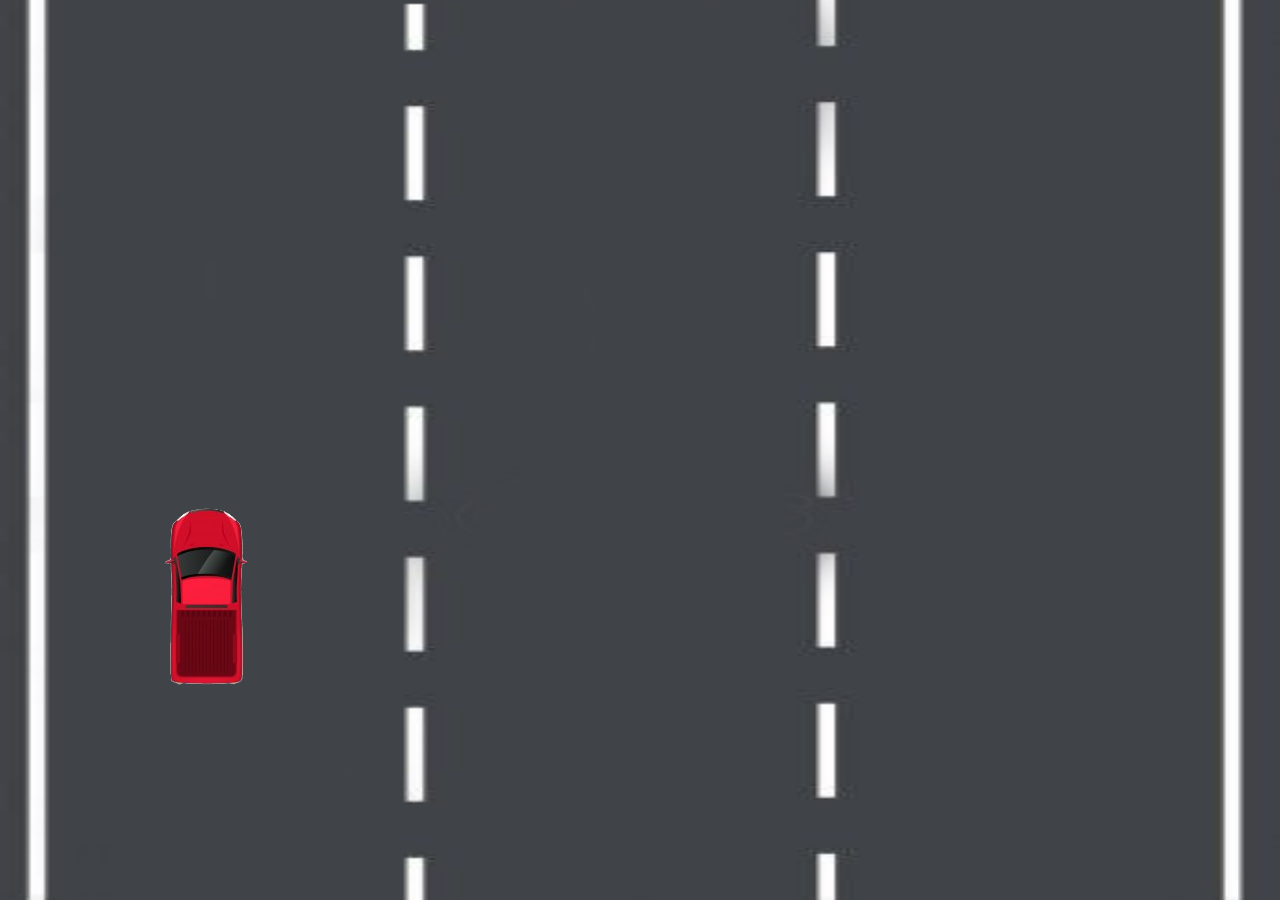
==== game.html @ 4aba867e "Add files via upload" ====
<!DOCTYPE html>
<html charset="utf-8">
  <head>
    <meta name="viewport" content="width=device-width, initial-scale=1.0" />
    <title>זהיר בדרכים</title>
    <link
      rel="stylesheet"
      type="text/css"
      href="assets/css/bootstrap.min.css"
    />
    <script src="assets/js/jquery.js"></script>
    <script src="assets/js/bootstrap.bundle.min.js"></script>
    <link rel="stylesheet" type="text/css" href="assets/css/animate.min.css" />
    <link rel="stylesheet" type="text/css" href="game.css" />
    <script src="codegame.js"></script>
  </head>
  <body>
    <container id="gameScreen">
      <canvas id="canvas"></canvas>
    </container>
  </body>
</html>
---- game.css ----
#canvas {
    background-color: salmon;
}
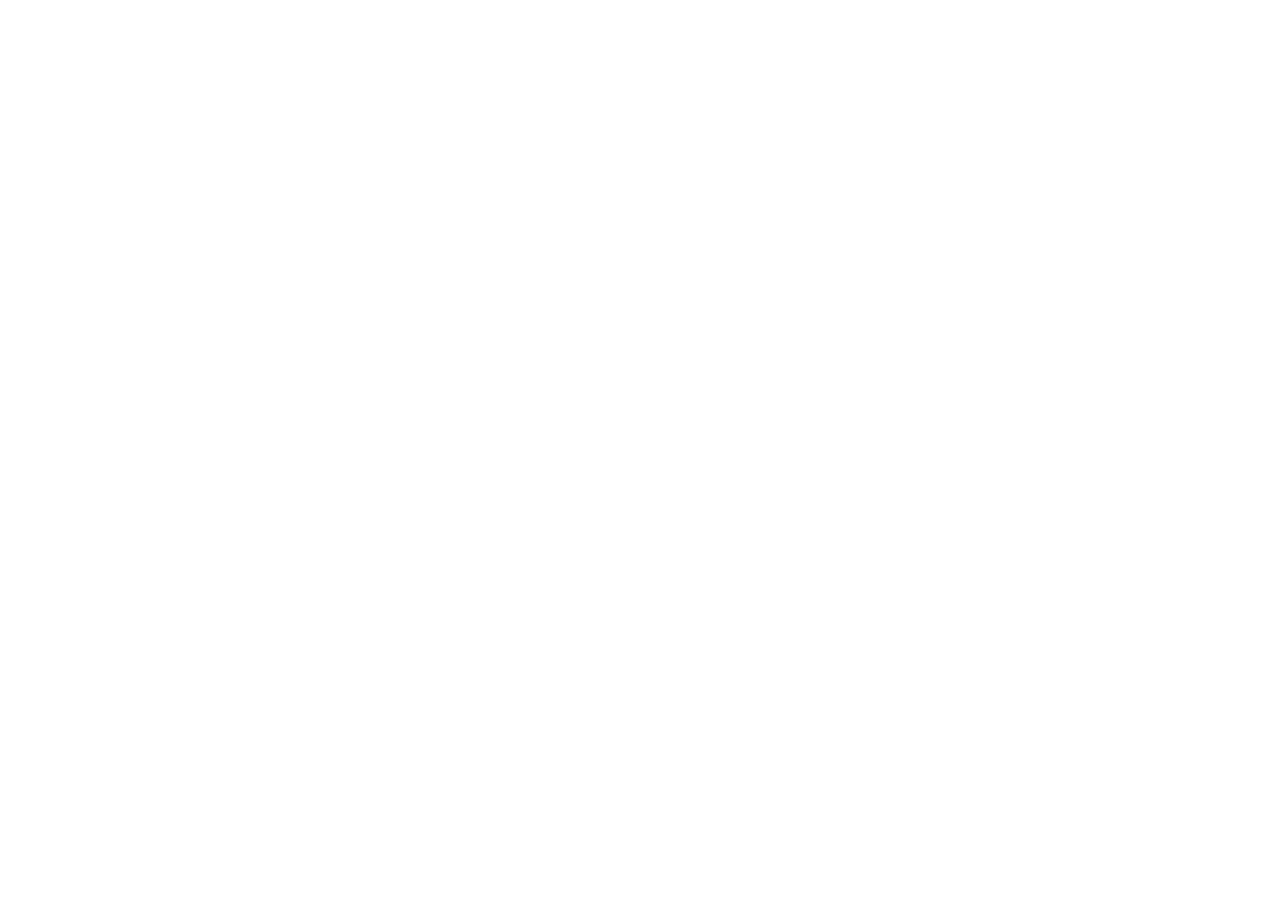
==== commit 7613984d: "changed positions" ====
--- a/game.html
+++ b/game.html
@@ -1,22 +1,22 @@
-<!DOCTYPE html>
-<html charset="utf-8">
-  <head>
-    <meta name="viewport" content="width=device-width, initial-scale=1.0" />
-    <title>זהיר בדרכים</title>
-    <link
-      rel="stylesheet"
-      type="text/css"
-      href="assets/css/bootstrap.min.css"
-    />
-    <script src="assets/js/jquery.js"></script>
-    <script src="assets/js/bootstrap.bundle.min.js"></script>
-    <link rel="stylesheet" type="text/css" href="assets/css/animate.min.css" />
-    <link rel="stylesheet" type="text/css" href="game.css" />
-    <script src="codegame.js"></script>
-  </head>
-  <body>
-    <container id="gameScreen">
-      <canvas id="canvas"></canvas>
-    </container>
-  </body>
-</html>
+<!DOCTYPE html>
+<html charset="utf-8">
+  <head>
+    <meta name="viewport" content="width=device-width, initial-scale=1.0" />
+    <title>זהיר בדרכים</title>
+    <link
+      rel="stylesheet"
+      type="text/css"
+      href="assets/css/bootstrap.min.css"
+    />
+    <script src="assets/js/jquery.js"></script>
+    <script src="assets/js/bootstrap.bundle.min.js"></script>
+    <link rel="stylesheet" type="text/css" href="assets/css/animate.min.css" />
+    <link rel="stylesheet" type="text/css" href="game.css" />
+    <script src="codegame.js"></script>
+  </head>
+  <body>
+    <container id="gameScreen">
+      <canvas id="canvas"></canvas>
+    </container>
+  </body>
+</html>
--- a/game.css
+++ b/game.css
@@ -1,3 +1,10 @@
-#canvas {
-    background-color: salmon;
+body {
+    width: 100%;
+    height: 100%;
+    margin: 0 auto;
+    overflow: hidden;
+    text-align: center;
+}
+
+#canvas {
 }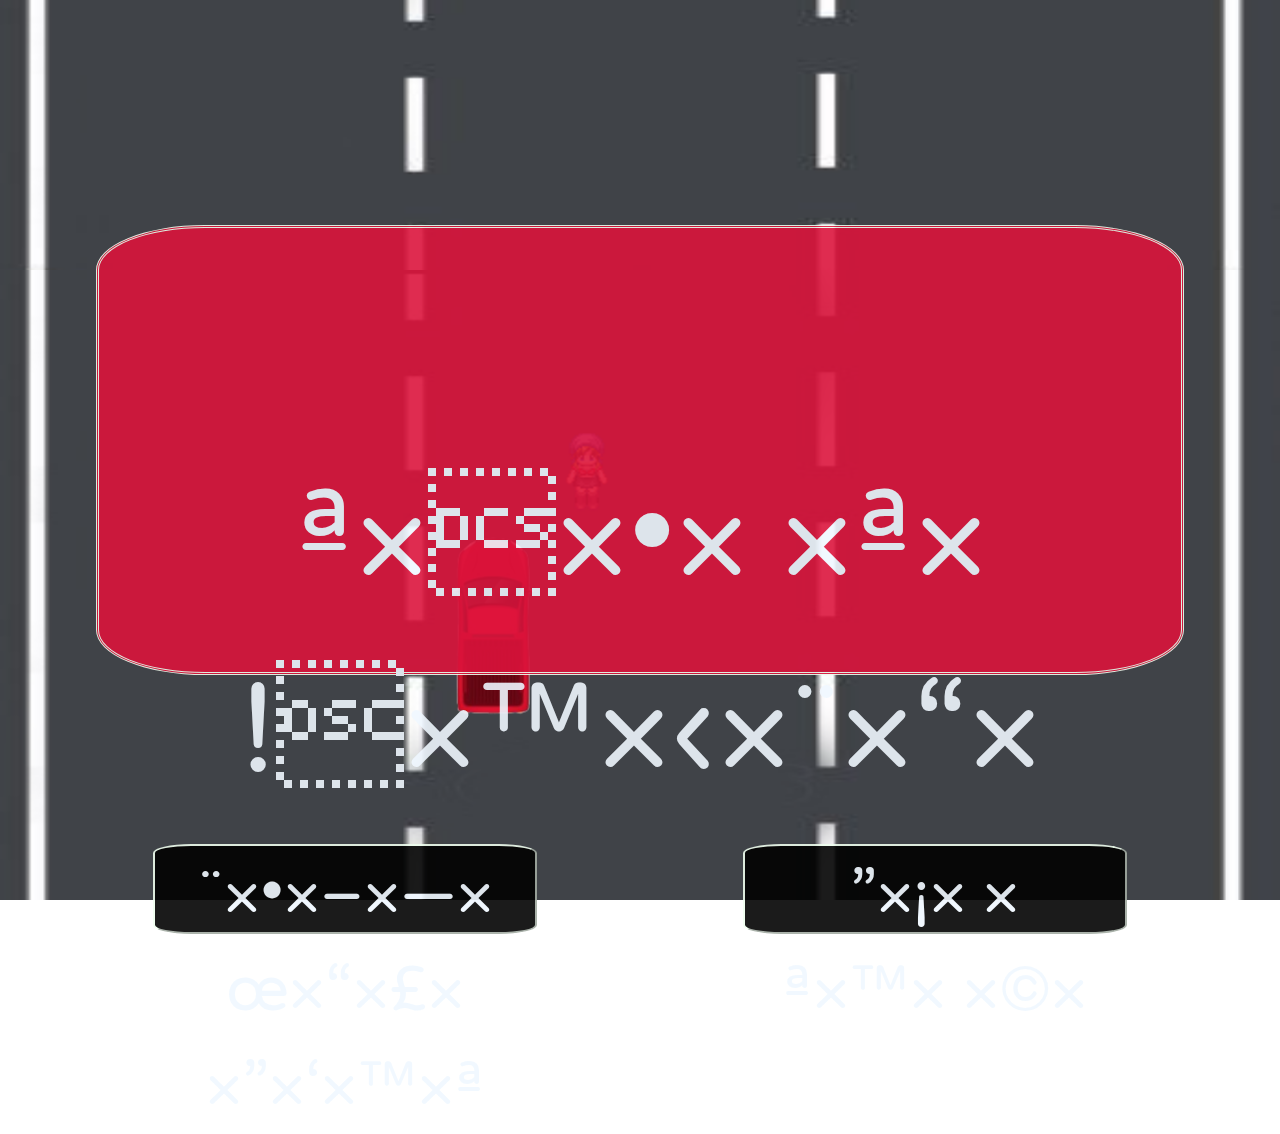
==== commit 5e5e1854: "Add files via upload" ====
--- a/game.html
+++ b/game.html
@@ -1,22 +1,27 @@
-<!DOCTYPE html>
-<html charset="utf-8">
-  <head>
-    <meta name="viewport" content="width=device-width, initial-scale=1.0" />
-    <title>זהיר בדרכים</title>
-    <link
-      rel="stylesheet"
-      type="text/css"
-      href="assets/css/bootstrap.min.css"
-    />
-    <script src="assets/js/jquery.js"></script>
-    <script src="assets/js/bootstrap.bundle.min.js"></script>
-    <link rel="stylesheet" type="text/css" href="assets/css/animate.min.css" />
-    <link rel="stylesheet" type="text/css" href="game.css" />
-    <script src="codegame.js"></script>
-  </head>
-  <body>
-    <container id="gameScreen">
-      <canvas id="canvas"></canvas>
-    </container>
-  </body>
-</html>
+<!DOCTYPE html>
+<html charset="utf-8">
+  <head>
+    <meta name="viewport" content="width=device-width, initial-scale=1.0" />
+    <title>זהיר בדרכים</title>
+    <link
+      rel="stylesheet"
+      type="text/css"
+      href="assets/css/bootstrap.min.css"
+    />
+    <script src="assets/js/jquery.js"></script>
+    <script src="assets/js/bootstrap.bundle.min.js"></script>
+    <link rel="stylesheet" type="text/css" href="assets/css/animate.min.css" />
+    <link rel="stylesheet" type="text/css" href="game.css" />
+    <script src="codegame.js"></script>
+  </head>
+  <body>
+    <container id="gameScreen">
+      <canvas id="canvas"></canvas>
+      <div id="message">
+        <p id="message_text">תאונת דרכים!</p>
+        <button id="button2">נסה שנית</button>
+        <button id="button1">חזור לדף הבית</button>
+      </div>
+    </container>
+  </body>
+</html>
--- a/game.css
+++ b/game.css
@@ -1,10 +1,56 @@
-body {
-    width: 100%;
-    height: 100%;
-    margin: 0 auto;
-    overflow: hidden;
-    text-align: center;
-}
-
-#canvas {
-}+@font-face {
+  font-family: valera;
+  src: url(fonts/VarelaRound-Regular.ttf);
+}
+
+* {
+  text-align: center;
+  direction: rtl;
+  font-family: valera;
+  margin: 0;
+  padding: 0;
+  box-sizing: border-box;
+}
+
+body {
+  width: 100%;
+  height: 100%;
+  overflow: hidden;
+  text-align: center;
+}
+
+#message {
+  display: none;
+  z-index: 1;
+  position: absolute;
+  width: 85vw;
+  height: 50vh;
+  left: 50%;
+  top: 50%;
+  transform: translate(-50%, -50%);
+  border-radius: 10%;
+  flex-wrap: wrap;
+  background-color: crimson;
+  color: aliceblue;
+  justify-content: space-between;
+  align-content: space-between;
+  border-style: double;
+  border-color: honeydew;
+}
+
+#message_text {
+  width: 100%;
+  margin-top: 20%;
+  font-size: 10vw;
+}
+
+button {
+  margin: 0% 5% 20% 5%;
+  width: 30vw;
+  height: 10vh;
+  font-size: 5vw;
+  background-color: black;
+  border-color: honeydew;
+  border-radius: 10%;
+  color: aliceblue;
+}
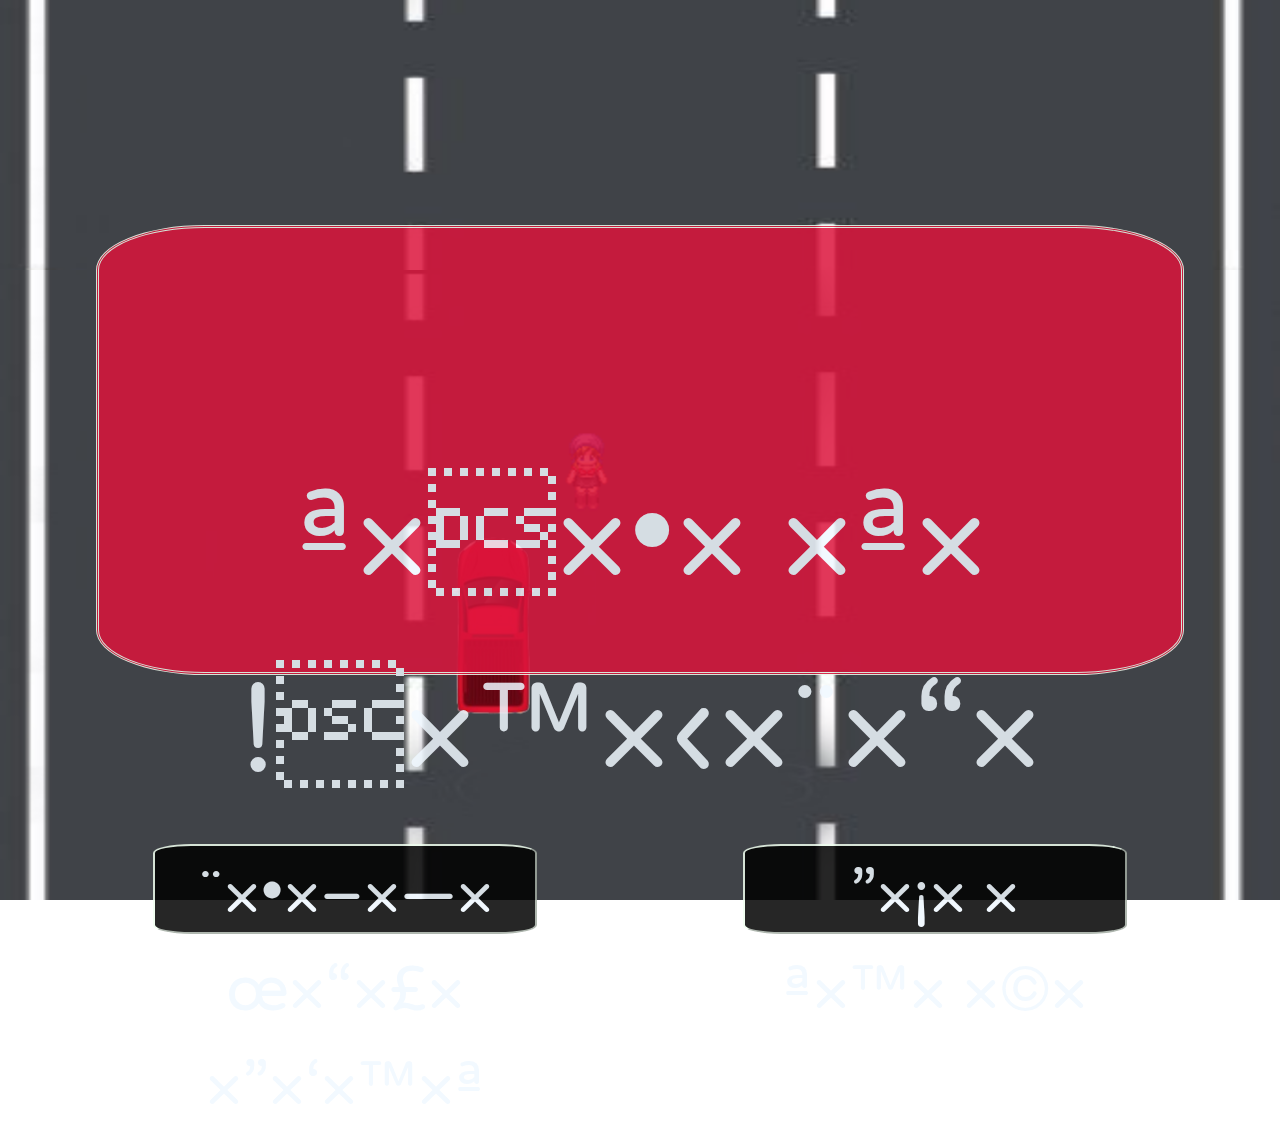
==== commit 42b2ea42: "Add files via upload" ====
--- a/game.html
+++ b/game.html
@@ -22,6 +22,15 @@
         <button id="button2">נסה שנית</button>
         <button id="button1">חזור לדף הבית</button>
       </div>
+      <div id="quiz">
+        <p id="question" class="text">Loadipisicing elit.icia 
+            dolorem rem harum animi quae error suscipit ut
+             consequuntur nulla quas doloremque!</p>
+        <p id="answer1" class="text answer">תאונת דרכים!</p>
+        <p id="answer2" class="text answer">תאונת דרכים!</p>
+        <p id="answer3" class="text answer">תאונת דרכים!</p>
+        <p id="answer4" class="text answer">תאונת דרכים!</p>
+      </div>
     </container>
   </body>
 </html>
--- a/game.css
+++ b/game.css
@@ -54,3 +54,37 @@
   border-radius: 10%;
   color: aliceblue;
 }
+#quiz {
+  display: none;
+  z-index: 1;
+  position: absolute;
+  width: 85vw;
+  height: 85vh;
+  left: 50%;
+  top: 50%;
+  transform: translate(-50%, -50%);
+  border-radius: 5vw;
+  flex-wrap: wrap;
+  background-color: cornflowerblue;
+  padding: 5vh 5vw 5vh 5vw;
+  color: aliceblue;
+  justify-content: space-between;
+  align-content: stretch;
+  border-style: double;
+  border-color: honeydew;
+}
+
+.text {
+  width: 100%;
+  background-color: rgba(0, 0, 139, 0.2);
+  display: flex;
+  justify-content: center;  
+  align-items: center;
+  border-radius: 1vw;
+}
+
+#question {
+  background-color:rgba(0, 0, 139, 0.397) ;
+  border-radius: 1vw;
+  color: aliceblue;
+}
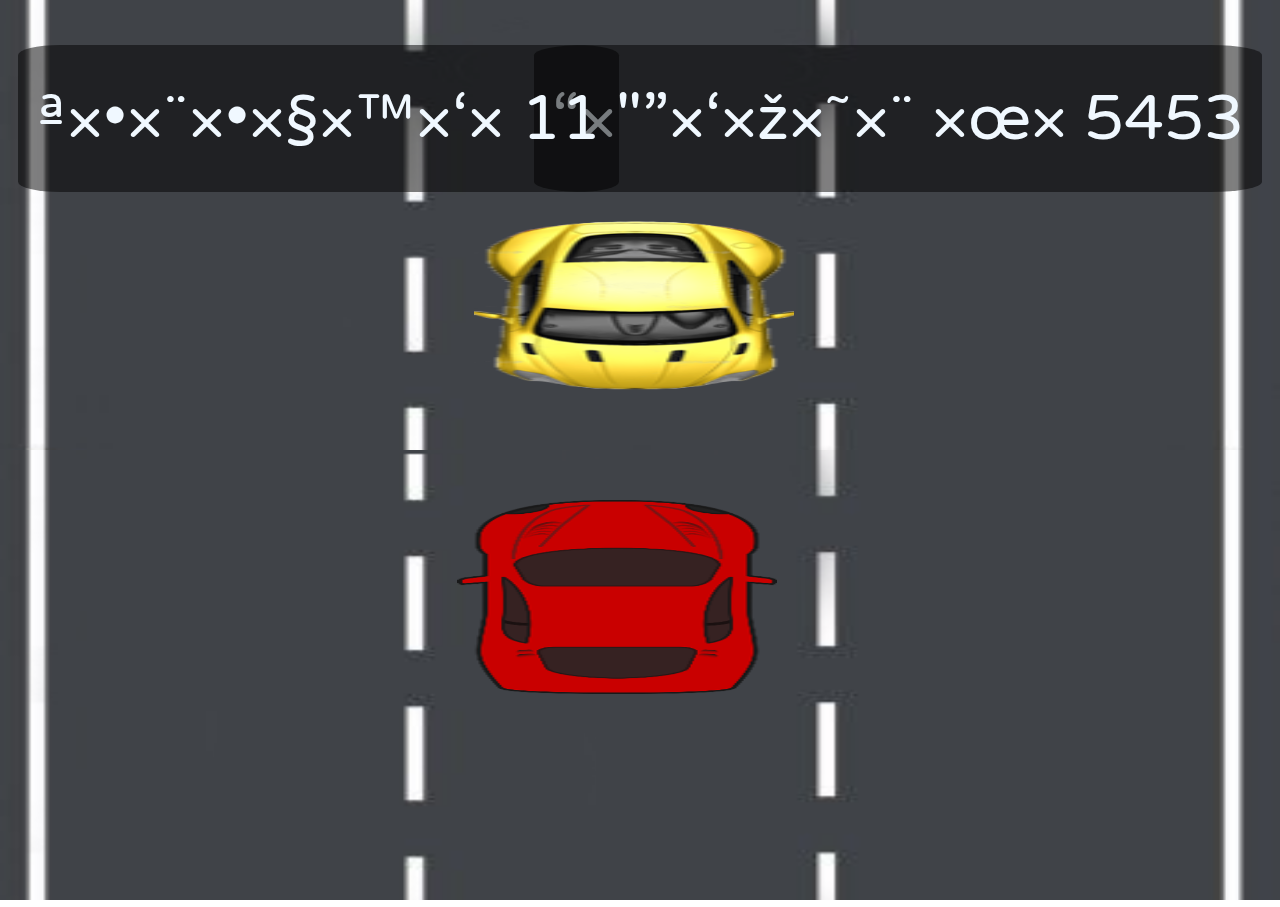
==== commit 9091cdfb: "Add files via upload" ====
--- a/game.html
+++ b/game.html
@@ -31,6 +31,8 @@
         <p id="answer3" class="text answer">תאונת דרכים!</p>
         <p id="answer4" class="text answer">תאונת דרכים!</p>
       </div>
+      <p id="timer"><span id="distance">5500</span> מטר לבה"ד</p>
+      <p id="policemanCounts"><span id="stops">11</span> ביקורות</p>
     </container>
   </body>
 </html>
--- a/game.css
+++ b/game.css
@@ -24,7 +24,6 @@
   z-index: 1;
   position: absolute;
   width: 85vw;
-  height: 50vh;
   left: 50%;
   top: 50%;
   transform: translate(-50%, -50%);
@@ -39,14 +38,17 @@
 }
 
 #message_text {
+  display: flex;
+  justify-content: center;  
+  align-items: center;
   width: 100%;
-  margin-top: 20%;
-  font-size: 10vw;
+  margin-top: 10%;
+  font-size: 8vw;
 }
 
 button {
-  margin: 0% 5% 20% 5%;
-  width: 30vw;
+  margin: 5% 5% 5% 5%;
+  padding: 2% 2% 2% 2%;
   height: 10vh;
   font-size: 5vw;
   background-color: black;
@@ -56,7 +58,7 @@
 }
 #quiz {
   display: none;
-  z-index: 1;
+  z-index: 2;
   position: absolute;
   width: 85vw;
   height: 85vh;
@@ -88,3 +90,27 @@
   border-radius: 1vw;
   color: aliceblue;
 }
+
+#timer {
+position: absolute;
+  top: 5vh;
+  right: 2vh;
+  font-size: 5vw;
+  background-color: rgba(0, 0, 0, 0.5);
+  border-radius: 7%;
+  color: aliceblue;
+  padding: 2vw 2vh 2vw 2vh;
+  z-index: 1;
+}
+
+#policemanCounts {
+  position: absolute;
+  top: 5vh;
+  left: 2vh;
+  font-size: 5vw;
+  background-color: rgba(0, 0, 0, 0.5);
+  border-radius: 7%;
+  color: aliceblue;
+  padding: 2vw 2vh 2vw 2vh;
+  z-index: 1;
+}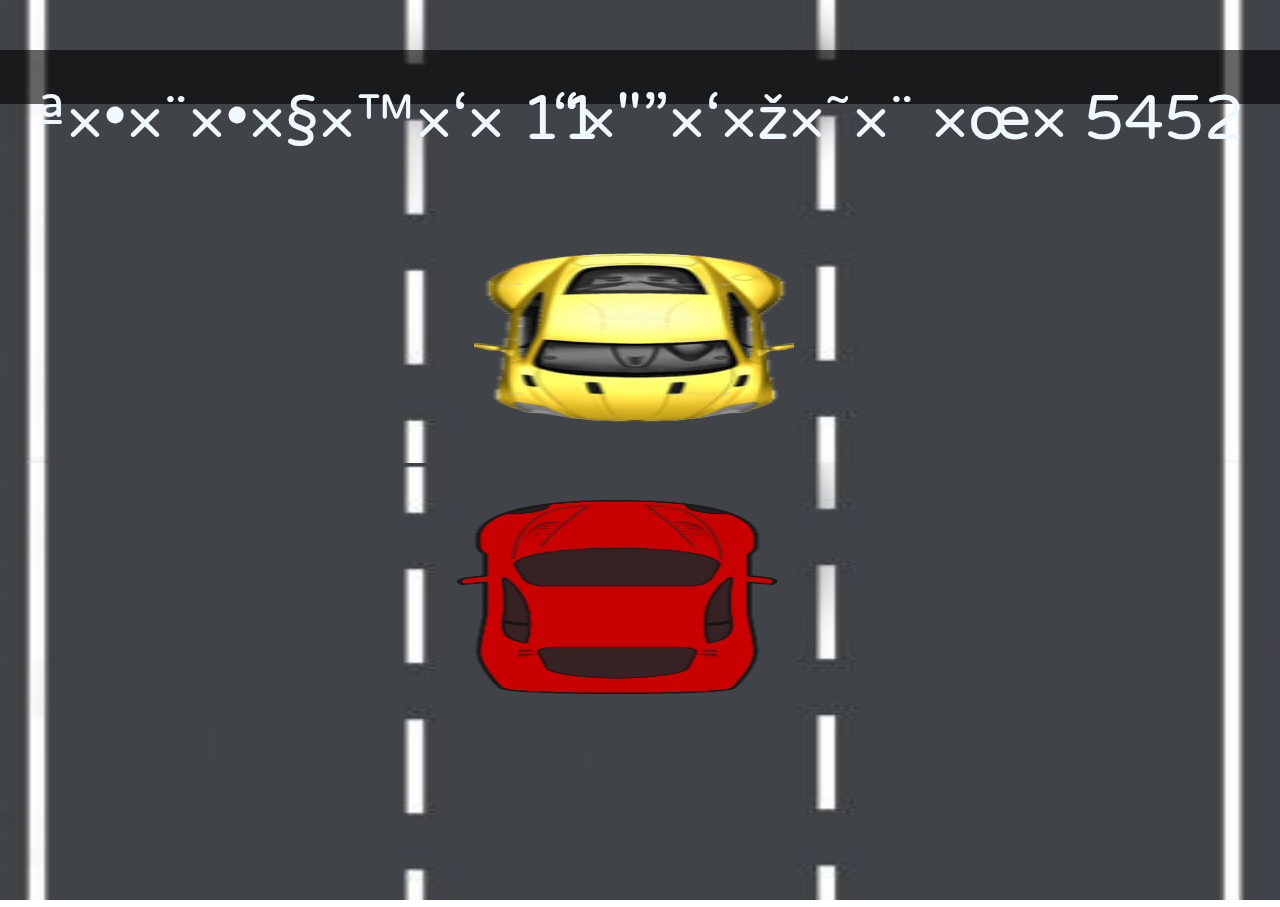
==== commit 2539fa67: "Add files via upload" ====
--- a/game.html
+++ b/game.html
@@ -31,6 +31,7 @@
         <p id="answer3" class="text answer">תאונת דרכים!</p>
         <p id="answer4" class="text answer">תאונת דרכים!</p>
       </div>
+      <div id="fill"></div>
       <p id="timer"><span id="distance">5500</span> מטר לבה"ד</p>
       <p id="policemanCounts"><span id="stops">11</span> ביקורות</p>
     </container>
--- a/game.css
+++ b/game.css
@@ -96,7 +96,7 @@
   top: 5vh;
   right: 2vh;
   font-size: 5vw;
-  background-color: rgba(0, 0, 0, 0.5);
+  /* background-color: rgba(0, 0, 0, 0.5); */
   border-radius: 7%;
   color: aliceblue;
   padding: 2vw 2vh 2vw 2vh;
@@ -108,9 +108,18 @@
   top: 5vh;
   left: 2vh;
   font-size: 5vw;
-  background-color: rgba(0, 0, 0, 0.5);
+  /* background-color: rgba(0, 0, 0, 0.5); */
   border-radius: 7%;
   color: aliceblue;
   padding: 2vw 2vh 2vw 2vh;
   z-index: 1;
+}
+
+#fill {
+  z-index: 1;
+  position: absolute;
+  top: 5.5vh;
+  width: 100vw;
+  height: 6vh;
+  background-color: rgba(0, 0, 0, 0.6);
 }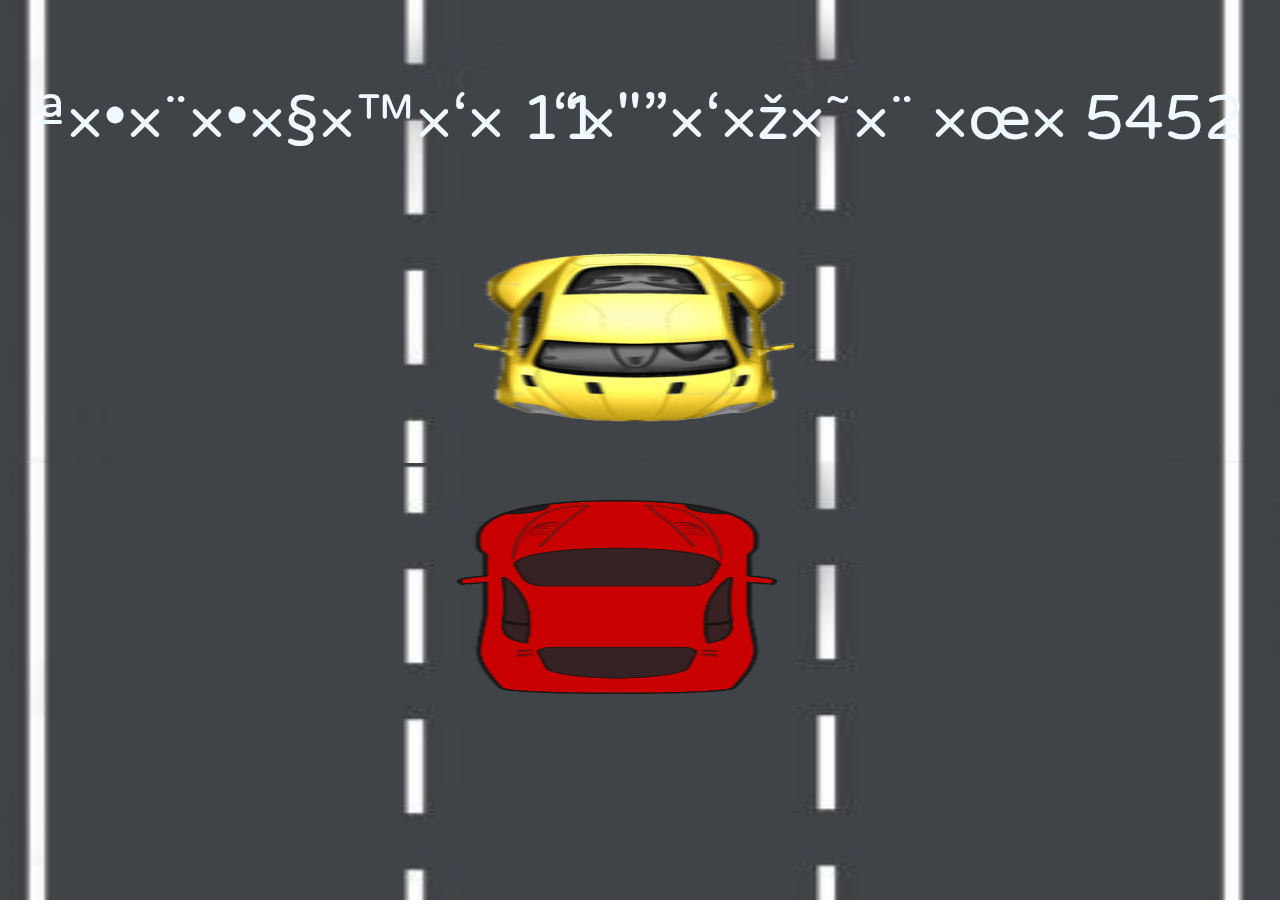
==== commit 2ea0158a: "Add files via upload" ====
--- a/game.html
+++ b/game.html
@@ -31,7 +31,6 @@
         <p id="answer3" class="text answer">תאונת דרכים!</p>
         <p id="answer4" class="text answer">תאונת דרכים!</p>
       </div>
-      <div id="fill"></div>
       <p id="timer"><span id="distance">5500</span> מטר לבה"ד</p>
       <p id="policemanCounts"><span id="stops">11</span> ביקורות</p>
     </container>
--- a/game.css
+++ b/game.css
@@ -115,11 +115,3 @@
   z-index: 1;
 }
 
-#fill {
-  z-index: 1;
-  position: absolute;
-  top: 5.5vh;
-  width: 100vw;
-  height: 6vh;
-  background-color: rgba(0, 0, 0, 0.6);
-}